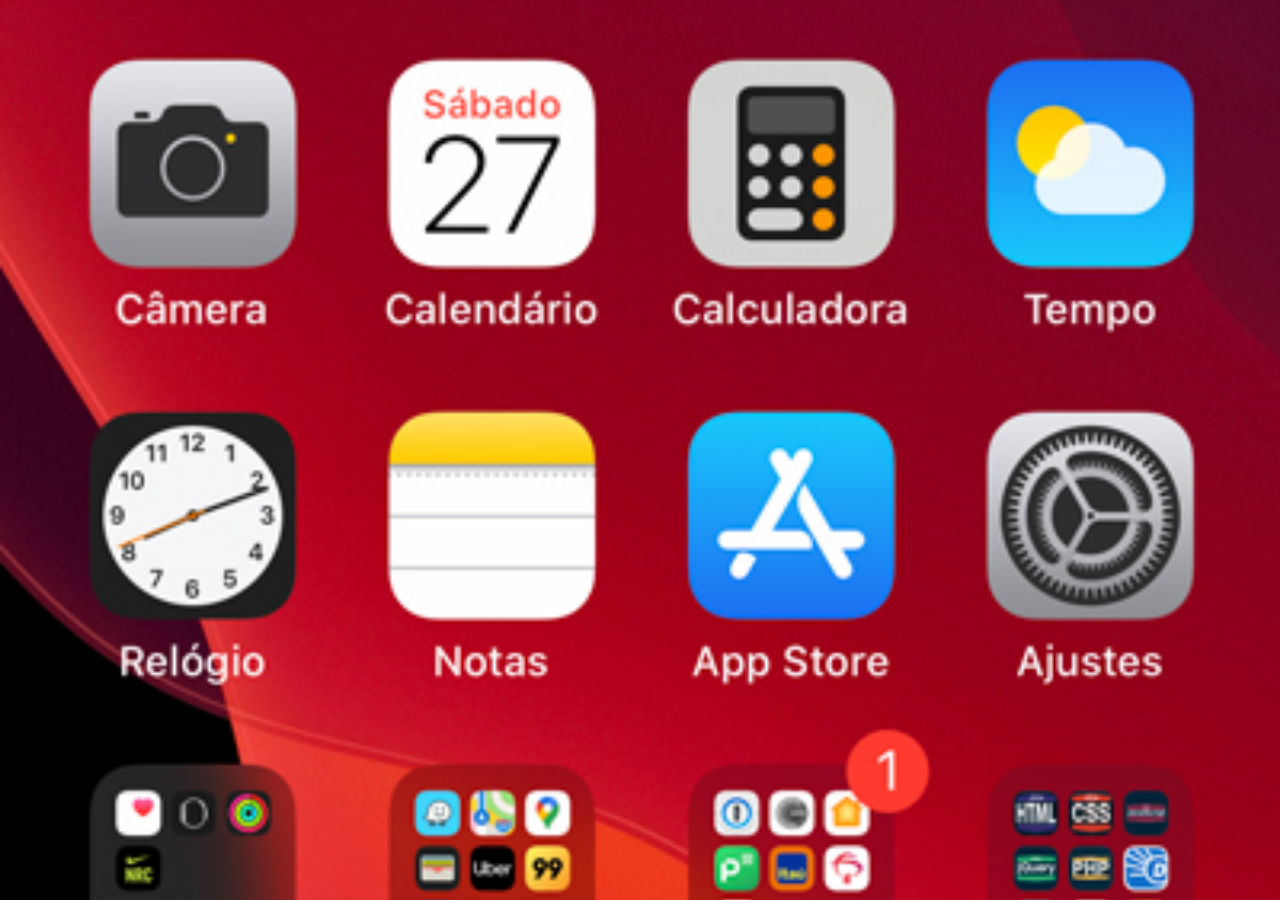
==== home.html @ b941fabd "criei a tela home" ====
<!DOCTYPE html>
<html lang="pt-br">
<head>
    <meta charset="UTF-8">
    <meta http-equiv="X-UA-Compatible" content="IE=edge">
    <meta name="viewport" content="width=device-width, initial-scale=1.0">
    <title>Home</title>
    <style>
        *{
            margin: 0px;
            padding: 0px;
        }

        body{
            width: 100vw;
            height: 100vh;
            background: black url('imagens/tela-home.jpg') no-repeat top center;
            background-size: cover;
        }
    </style>
</head>
<body>
    
</body>
</html>
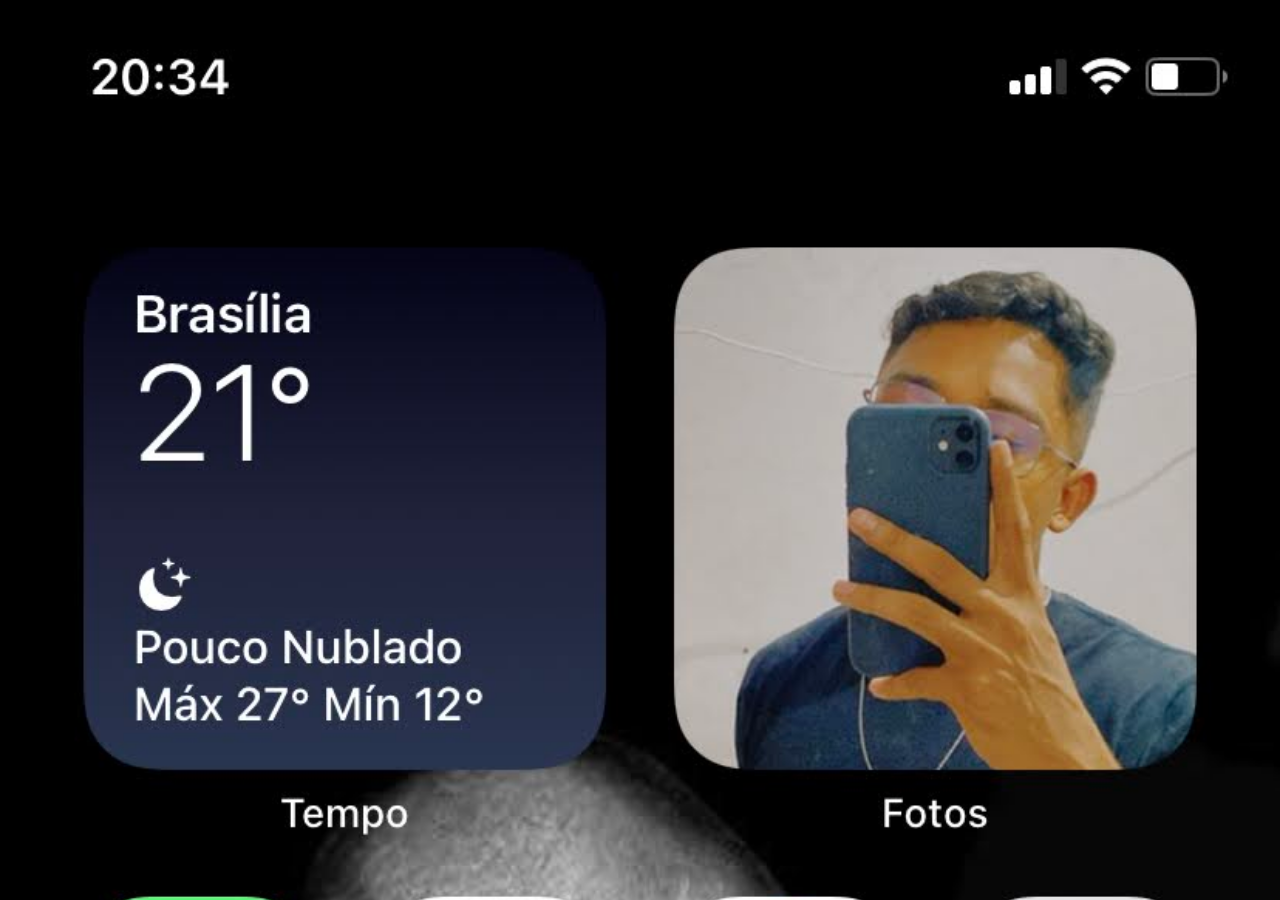
==== commit 6bb2653b: "atualizei os botões" ====
--- a/home.html
+++ b/home.html
@@ -14,7 +14,7 @@
         body{
             width: 100vw;
             height: 100vh;
-            background: black url('imagens/tela-home.jpg') no-repeat top center;
+            background: black url('imagens/tela-home2.jpg') no-repeat top center;
             background-size: cover;
         }
     </style>
